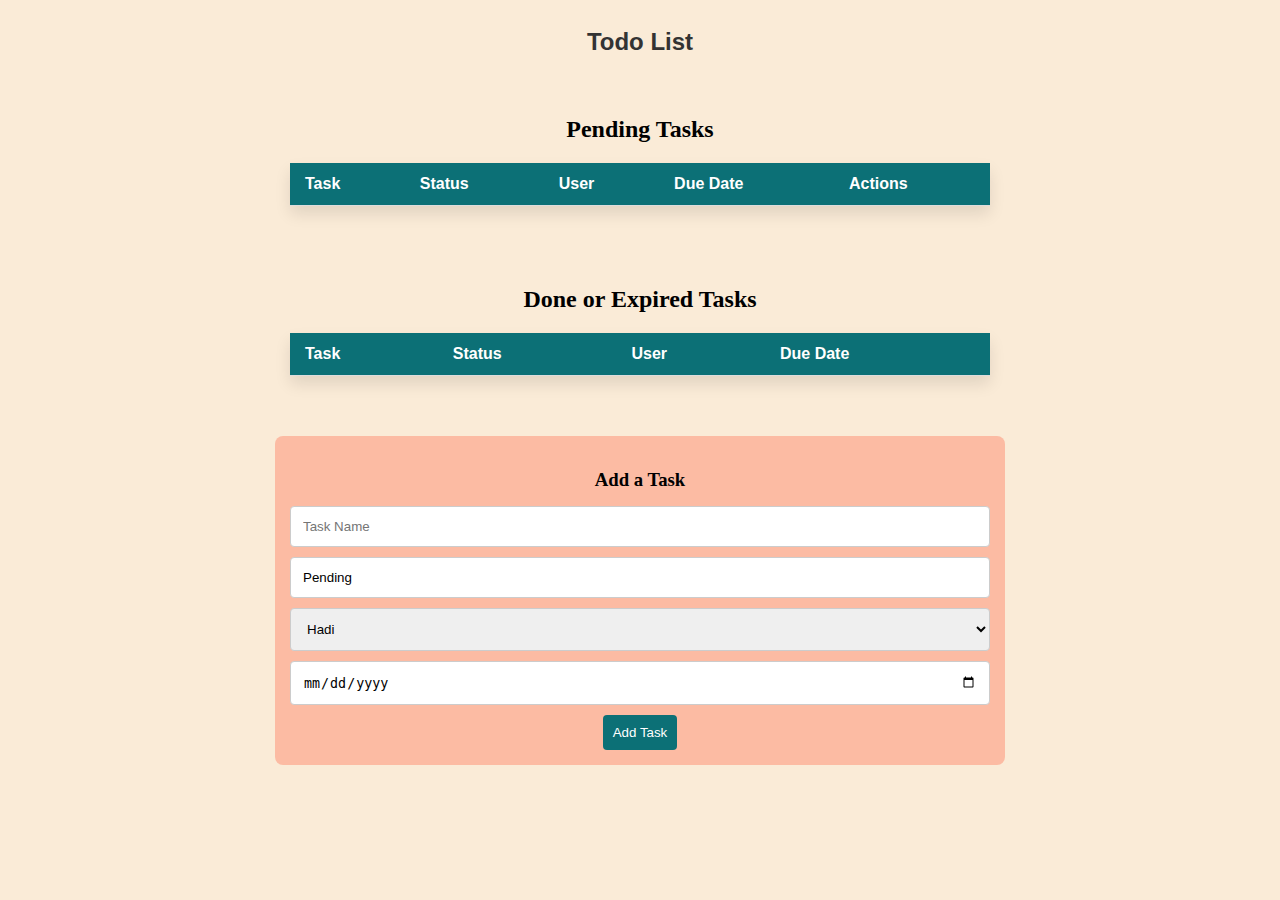
==== index.html @ b4363497 "Added HTML, CSS, and JavaScript files for a Todo List application and added functionality" ====
<!DOCTYPE html>
<html lang="en">
  <head>
    <meta charset="UTF-8" />
    <meta name="viewport" content="width=device-width, initial-scale=1.0" />
    <title>Todo List</title>
    <link rel="stylesheet" href="styles/styles.css" />
  </head>
  <body>
    <div class="page">
      <h1 class="title">Todo List</h1>
      <div class="tables">
        <div class="pending Block">
          <h2>Pending Tasks</h2>
          <table class="table pending pen">
            <thead>
              <tr>
                <th>Task</th>
                <th>Status</th>
                <th>User</th>
                <th>Due Date</th>
                <th>Actions</th>
              </tr>
            </thead>
            <tbody></tbody>
          </table>
        </div>
        <div class="Done Block">
          <h2>Done or Expired Tasks</h2>
          <table class="table pending">
            <thead>
              <tr>
                <th>Task</th>
                <th>Status</th>
                <th>User</th>
                <th>Due Date</th>
              </tr>
            </thead>
            <tbody></tbody>
          </table>
        </div>
        <div class="additionForm">
          <h3>Add a Task</h3>
          <form id="taskForm">
            <input type="text" id="taskName" placeholder="Task Name" />
            <input
              type="text"
              placeholder="status"
              id="taskStatus"
              value="Pending"
              readonly
            />
            <select
              name="user"
              title="Users"
              id="taskUser"
              class="user-dropdown"
            >
              <option value="Hadi">Hadi</option>
              <option value="Alex">Alex</option>
              <option value="Maria">Maria</option>
            </select>
            <input
              type="date"
              name="dueDate"
              class="date-input"
              id="taskDueDate"
              placeholder="Due Date"
            />
            <button id="addBtn" type="button">Add Task</button>
          </form>
        </div>
      </div>
      <div id="toast" class="toast" style="display: none">
        <div class="toast-body"></div>
      </div>
    </div>
    <script src="scripts/scripts.js"></script>
  </body>
</html>
---- styles/styles.css ----
body {
  background-color: antiquewhite;
}
.page {
  margin: 0;
  padding: 0;
  display: flex;
  flex-direction: column;
  flex-wrap: wrap;
  align-items: center;
  height: 100%;
  background: antiquewhite; /* Soft and neutral background color */
}

.title {
  margin: 20px 0;
  font-size: 24px;
  color: #333;
  font-family: "Arial", sans-serif; /* Adding a more modern font */
}

.Block {
  display: flex;
  flex-direction: column;
  align-items: center;
  justify-content: space-around;
  width: 100%; /* Full width to align with the flex parent */
  background: antiquewhite;
  padding: 20px 0;
}

.tables {
  width: 80%;
  display: flex;
  flex-direction: column;
}

.table {
  width: 100%;
  border-collapse: collapse;
  background: white;
  box-shadow: 0 8px 16px rgba(0, 0, 0, 0.1);
  margin-bottom: 20px;
  max-width: 700px;
}

.table th,
.table td {
  padding: 12px 15px;
  border-bottom: 1px solid #dddddd;
  text-align: left;
  font-family: "Arial", sans-serif; /* Consistent font for readability */
}

.table th {
  background-color: #0c7076;
  color: white;
  font-weight: bold;
}

.table tbody tr:last-child td {
  border-bottom: none;
}

.table tbody tr {
  transition: background-color 0.3s; /* Smooth transition for hover effects */
}

.table tbody tr:nth-child(odd) {
  background-color: #fac3af;
}

.table tbody tr:nth-child(even) {
  background-color: #fcbba3;
}

.table tbody tr:hover {
  background-color: #fbccbb; /* Hover effect */
}

button {
  padding: 8px 16px;
  border: none;
  background-color: #0c7076; /* Teal color to match your palette */
  color: white;
  border-radius: 5px;
  cursor: pointer;
  transition: background-color 0.3s; /* Smooth transition for hover */
}

button:hover {
  background-color: #0f969c; /* Lighter teal on hover */
}
.additionForm {
  align-self: center;
  width: 80%;
  margin: 20px;
  padding: 15px;
  background-color: #fcbba3; /* Light grey background */
  border-radius: 8px; /* Rounded corners */
  display: flex;
  flex-direction: column;
  align-content: center;
  max-width: 700px;
}

.additionForm h3 {
  margin-bottom: 15px;
  align-self: center;
}

.additionForm form {
  display: flex;
  flex-direction: column;
}

.additionForm input[type="text"],
.additionForm select {
  padding: 12px;
  margin-bottom: 10px; /* Spacing between form elements */
  border: 1px solid #ccc; /* Light grey border */
  border-radius: 4px; /* Rounded corners for inputs and dropdown */
}

.additionForm input[type="text"]:focus,
.additionForm select:focus {
  outline-color: #0c7076;
}

.additionForm button {
  padding: 10px;
  background-color: #0c7076; /* Teal background */
  color: white;
  border: none;
  border-radius: 4px; /* Rounded corners */
  cursor: pointer;
  max-width: 200px;
  align-self: center;
}

.additionForm button:hover {
  background-color: #0f969c; /* Lighter teal on hover */
}
.additionForm input[type="date"] {
  padding: 12px;
  margin-bottom: 10px; /* Spacing between form elements */
  border: 1px solid #ccc; /* Light grey border */
  border-radius: 4px; /* Rounded corners for inputs */
  background-color: white; /* Ensures consistent background */
  cursor: pointer; /* Indicates it's clickable */
}

.additionForm input[type="date"]:focus {
  outline-color: #0c7076; /* Focus color matching your palette */
}

.odd-row {
  background-color: #fac3af;
}

.even-row {
  background-color: #fcbba3;
}

@media (max-width: 600px) {
  .tables {
    width: 95%;
  }
}

.toast {
  position: fixed;
  top: 20px;
  right: 20px;
  z-index: 10000;
  background-color: #0c7076;
  color: white;
  padding: 10px;
  border-radius: 5px;
  box-shadow: 0 0 10px rgba(0, 0, 0, 0.1);
  font-size: 16px;
  display: flex;
  justify-content: space-between;
  align-items: center;
}

.toast-body {
  padding: 0 10px;
}

.toast.hide {
  display: none;
}
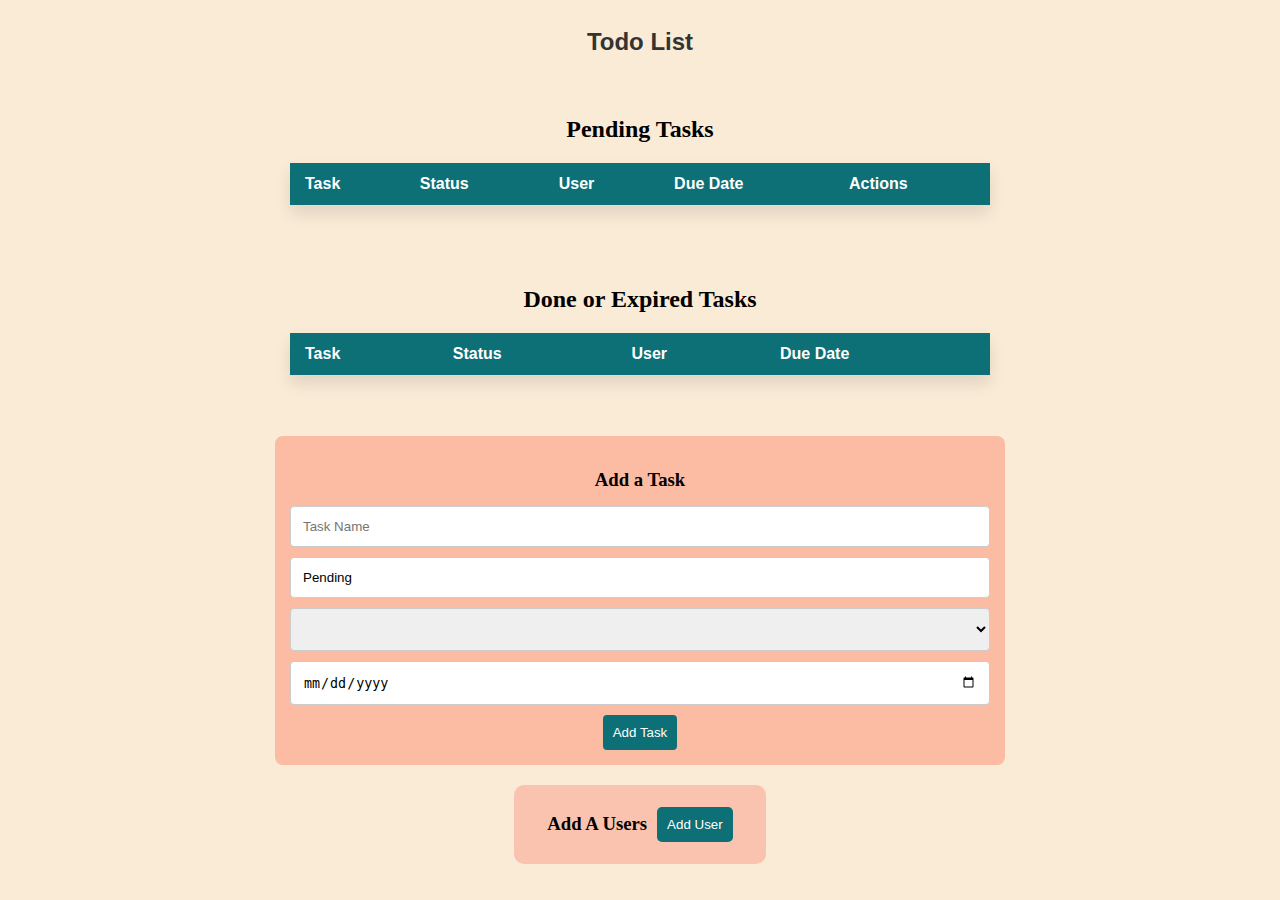
==== commit 8b54553b: ""Updated index.html, scripts.js, and styles.css files with various changes to task management functi" ====
--- a/index.html
+++ b/index.html
@@ -27,7 +27,7 @@
         </div>
         <div class="Done Block">
           <h2>Done or Expired Tasks</h2>
-          <table class="table pending">
+          <table class="table Done">
             <thead>
               <tr>
                 <th>Task</th>
@@ -55,10 +55,6 @@
               title="Users"
               id="taskUser"
               class="user-dropdown"
-            >
-              <option value="Hadi">Hadi</option>
-              <option value="Alex">Alex</option>
-              <option value="Maria">Maria</option>
             </select>
             <input
               type="date"
@@ -74,6 +70,10 @@
       <div id="toast" class="toast" style="display: none">
         <div class="toast-body"></div>
       </div>
+      <div class="users">
+        <h3>Add A Users</h3>
+        <a href="usersPage.html"><button>Add User</button></a>
+      </div>
     </div>
     <script src="scripts/scripts.js"></script>
   </body>
--- a/styles/styles.css
+++ b/styles/styles.css
@@ -9,14 +9,14 @@
   flex-wrap: wrap;
   align-items: center;
   height: 100%;
-  background: antiquewhite; /* Soft and neutral background color */
+  background: antiquewhite;
 }
 
 .title {
   margin: 20px 0;
   font-size: 24px;
   color: #333;
-  font-family: "Arial", sans-serif; /* Adding a more modern font */
+  font-family: "Arial", sans-serif;
 }
 
 .Block {
@@ -24,7 +24,7 @@
   flex-direction: column;
   align-items: center;
   justify-content: space-around;
-  width: 100%; /* Full width to align with the flex parent */
+  width: 100%;
   background: antiquewhite;
   padding: 20px 0;
 }
@@ -49,7 +49,7 @@
   padding: 12px 15px;
   border-bottom: 1px solid #dddddd;
   text-align: left;
-  font-family: "Arial", sans-serif; /* Consistent font for readability */
+  font-family: "Arial", sans-serif;
 }
 
 .table th {
@@ -63,41 +63,110 @@
 }
 
 .table tbody tr {
-  transition: background-color 0.3s; /* Smooth transition for hover effects */
+  transition: background-color 0.3s;
 }
 
 .table tbody tr:nth-child(odd) {
   background-color: #fac3af;
 }
+.users {
+  display: flex;
+  align-items: center;
+  justify-content: center;
+  flex-shrink: 1;
+  gap: 10px;
+  height: fit-content;
+  width: 20%;
+  background: #fac3af;
+  border-radius: 10px;
+  padding: 10px 0;
+  transition: all 0.3s ease-in-out;
+}
+
+@media (max-width: 1200px) {
+  .users {
+    width: 30%;
+  }
+}
+
+@media (max-width: 992px) {
+  .users {
+    width: 40%;
+  }
+}
+
+@media (max-width: 768px) {
+  .users {
+    width: 50%;
+    flex-direction: column;
+    padding: 20px;
+  }
+}
+
+@media (max-width: 576px) {
+  .users {
+    width: 70%;
+    padding: 20px;
+  }
+}
+
+@media (max-width: 480px) {
+  .users {
+    width: 90%;
+    padding: 20px;
+  }
+}
+
+@media (max-width: 360px) {
+  .users {
+    width: 100%;
+    padding: 20px;
+  }
+}
+
+.users button {
+  width: 100%;
+  padding: 10px;
+  background-color: #0c7076;
+  color: white;
+  border: none;
+  border-radius: 5px;
+  cursor: pointer;
+  transition: background-color 0.3s ease-in-out;
+}
+
+.users button:hover {
+  background-color: #0f969c;
+}
 
 .table tbody tr:nth-child(even) {
   background-color: #fcbba3;
 }
 
 .table tbody tr:hover {
-  background-color: #fbccbb; /* Hover effect */
+  background-color: #fbccbb;
 }
 
 button {
   padding: 8px 16px;
   border: none;
-  background-color: #0c7076; /* Teal color to match your palette */
+  background-color: #0c7076;
   color: white;
   border-radius: 5px;
   cursor: pointer;
-  transition: background-color 0.3s; /* Smooth transition for hover */
+  transition: background-color 0.3s;
 }
 
 button:hover {
-  background-color: #0f969c; /* Lighter teal on hover */
+  background-color: #0f969c;
 }
 .additionForm {
   align-self: center;
   width: 80%;
   margin: 20px;
   padding: 15px;
-  background-color: #fcbba3; /* Light grey background */
-  border-radius: 8px; /* Rounded corners */
+  background-color: #fcbba3;
+  border-radius: 8px;
   display: flex;
   flex-direction: column;
   align-content: center;
@@ -117,9 +186,9 @@
 .additionForm input[type="text"],
 .additionForm select {
   padding: 12px;
-  margin-bottom: 10px; /* Spacing between form elements */
-  border: 1px solid #ccc; /* Light grey border */
-  border-radius: 4px; /* Rounded corners for inputs and dropdown */
+  margin-bottom: 10px;
+  border: 1px solid #ccc;
+  border-radius: 4px;
 }
 
 .additionForm input[type="text"]:focus,
@@ -129,29 +198,29 @@
 
 .additionForm button {
   padding: 10px;
-  background-color: #0c7076; /* Teal background */
+  background-color: #0c7076;
   color: white;
   border: none;
-  border-radius: 4px; /* Rounded corners */
+  border-radius: 4px;
   cursor: pointer;
   max-width: 200px;
   align-self: center;
 }
 
 .additionForm button:hover {
-  background-color: #0f969c; /* Lighter teal on hover */
+  background-color: #0f969c;
 }
 .additionForm input[type="date"] {
   padding: 12px;
-  margin-bottom: 10px; /* Spacing between form elements */
-  border: 1px solid #ccc; /* Light grey border */
-  border-radius: 4px; /* Rounded corners for inputs */
-  background-color: white; /* Ensures consistent background */
-  cursor: pointer; /* Indicates it's clickable */
+  margin-bottom: 10px;
+  border: 1px solid #ccc;
+  border-radius: 4px;
+  background-color: white;
+  cursor: pointer;
 }
 
 .additionForm input[type="date"]:focus {
-  outline-color: #0c7076; /* Focus color matching your palette */
+  outline-color: #0c7076;
 }
 
 .odd-row {
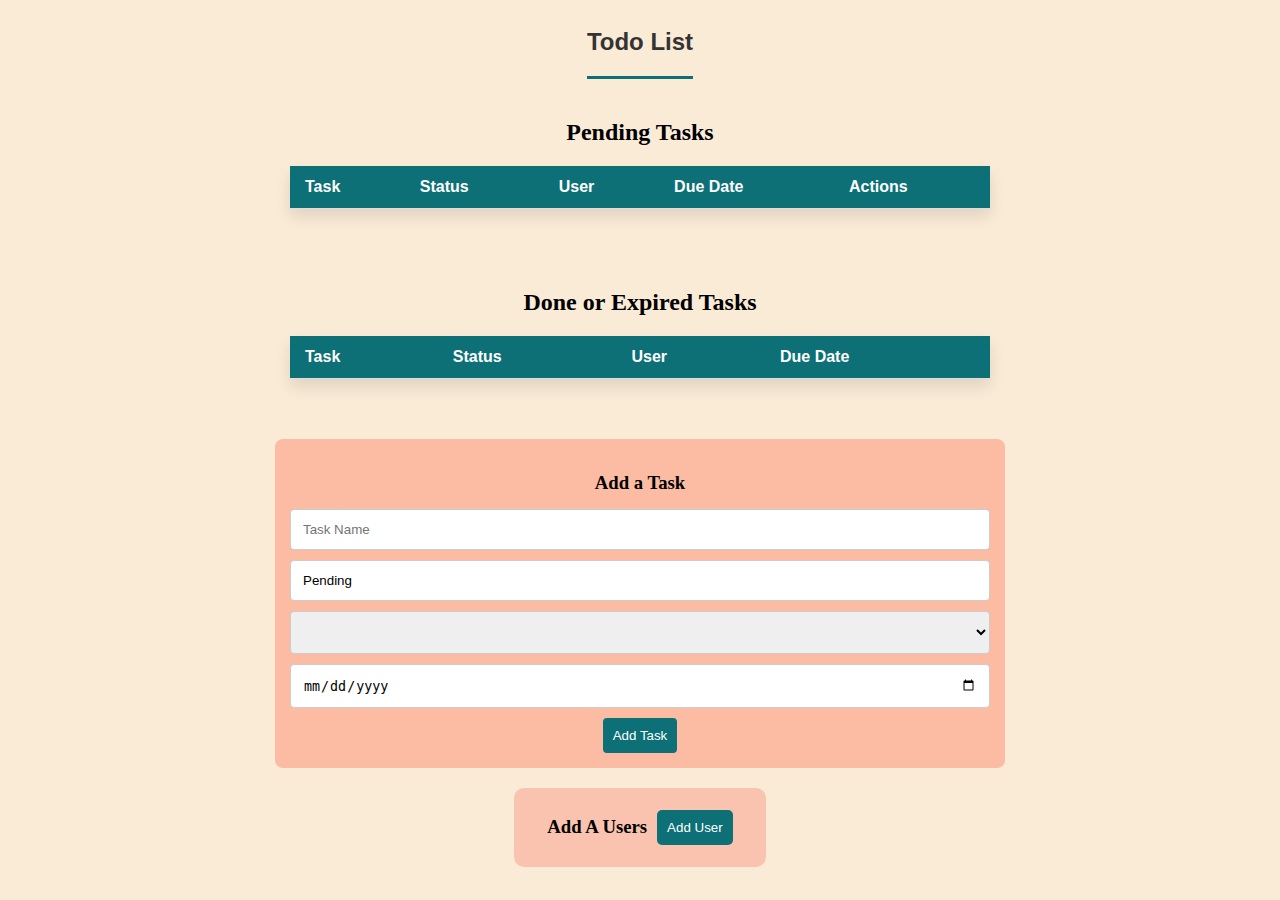
==== commit 0f67be2b: "Added title div, refactored task page setup, updated task status display, and added save and load ta" ====
--- a/index.html
+++ b/index.html
@@ -8,7 +8,9 @@
   </head>
   <body>
     <div class="page">
+      <div id="title">
       <h1 class="title">Todo List</h1>
+    </div>
       <div class="tables">
         <div class="pending Block">
           <h2>Pending Tasks</h2>
--- a/styles/styles.css
+++ b/styles/styles.css
@@ -10,13 +10,17 @@
   align-items: center;
   height: 100%;
   background: antiquewhite;
-}
-
+  background: antiquewhite;
+}
+#title {
+  border-bottom: #0c7076 solid;
+}
 .title {
   margin: 20px 0;
   font-size: 24px;
   color: #333;
   font-family: "Arial", sans-serif;
+  border-bottom: #0c7076;
 }
 
 .Block {
